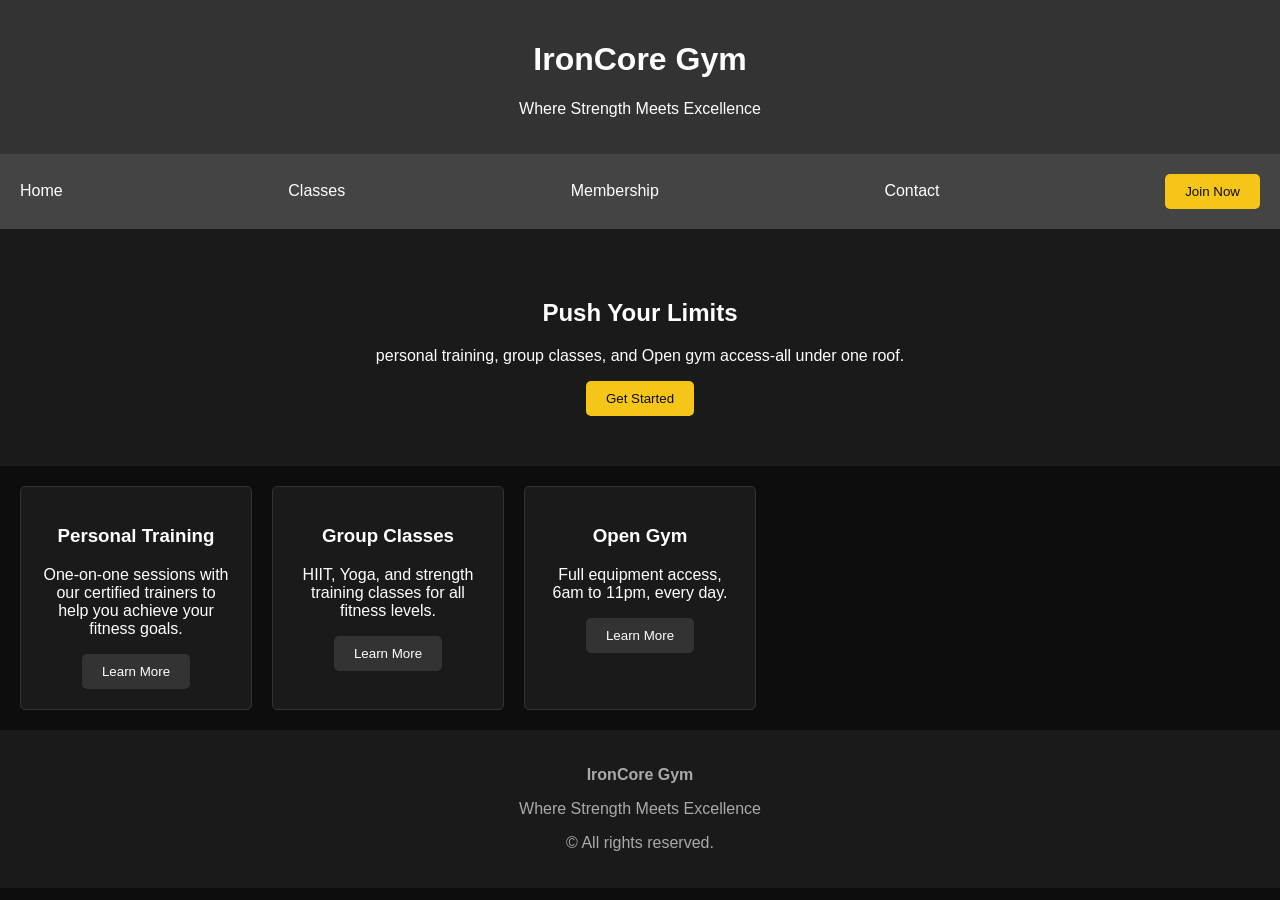
==== gym.html @ e727870f "Day 5: Business homepage (IronCore Gym) - header, hero, services, footer" ====
<!DOCTYPE html>
<html lang="en">
<head>
  <meta charset="UTF-8">
  <meta name="viewport" content="width=device-width, initial-scale=1.0">
  <link rel="stylesheet" href="gym.css">
  <title>IronCore Gym</title>
</head>
<body>

  <header>
    <h1>IronCore Gym</h1>
    <p>Where Strength Meets Excellence</p>
  </header>

  
  <!-- NAV: navigation links. -->
  <nav>
    <a href="#home">Home</a>
    <a href="#classes">Classes</a>
    <a href="#membership">Membership</a>
    <a href="#contact">Contact</a>
    <button type="button" class="join-btn">Join Now</button>
  </nav>

<main>
<section class = "hero">
  <h2>Push Your Limits</h2>
  <p> personal training, group classes, and Open gym access-all under one roof.
  </p>
  <button type="button">Get Started</button>
  </section>

<div class="card-grid">
  <div class="card">
    <h3>Personal Training</h3>
    <p>One-on-one sessions with our certified trainers to help you achieve your fitness goals.</p>
    <button type="button">Learn More</button>
  </div>
  <div class="card">
    <h3>Group Classes</h3>
    <p>HIIT, Yoga, and strength training classes for all fitness levels.</p>
    <button type="button">Learn More</button>
  </div>
  <div class="card">
    <h3>Open Gym</h3>
    <p>Full equipment access, 6am to 11pm, every day.</p>
    <button type="button">Learn More</button>
  </div>
</div>
</main>

<!-- FOOTER: bottom of the page -->
  <footer>
  <p><strong>IronCore Gym</strong></p>
  <p>Where Strength Meets Excellence</p>
  <p>&copy; All rights reserved.</p>
</footer>
</body>
</html>
---- gym.css ----
body {
  background-color: #0D0D0D;
  color: #FFFFFF;             
  font-family: Arial, sans-serif;
  margin: 0;
}

header {
  background-color: #333;
  color: white;
  padding: 20px;
  text-align: center;
}

nav {
  display: flex;
  justify-content: space-between;
  align-items: center;
  padding: 20px;
  background-color: #444;
  overflow: hidden;
  gap: 15px;
}

nav a {
  color: white;
  text-decoration: none;
}

.hero {
  text-align: center;
  padding: 50px;
  background-color: #1A1A1A;   
}


button {
  padding: 10px 20px;
  border: none;
  border-radius: 5px;
  cursor: pointer;
  color: white;
}

.hero button {
  background-color: #F5C518;
  color: #0D0D0D;
}

.join-btn {
  background-color: #F5C518;
  color: #0D0D0D;
}

.card-grid {
  display: grid;
  grid-template-columns: repeat(auto-fill, minmax(200px, 1fr));
  gap: 20px;
  padding: 20px;
}

.card {
  background-color: #1A1A1A;   
  border: 1px solid #333;
  border-radius: 5px;
  padding: 20px;
  text-align: center;
}

.card button {
  background-color: #333;
}

footer {
  background-color: #1A1A1A;
  color: #AAAAAA;
  text-align: center;
  padding: 20px;
}

@media (max-width: 480px) {
  .hero h2 {                  
    font-size: 24px;
  }
}
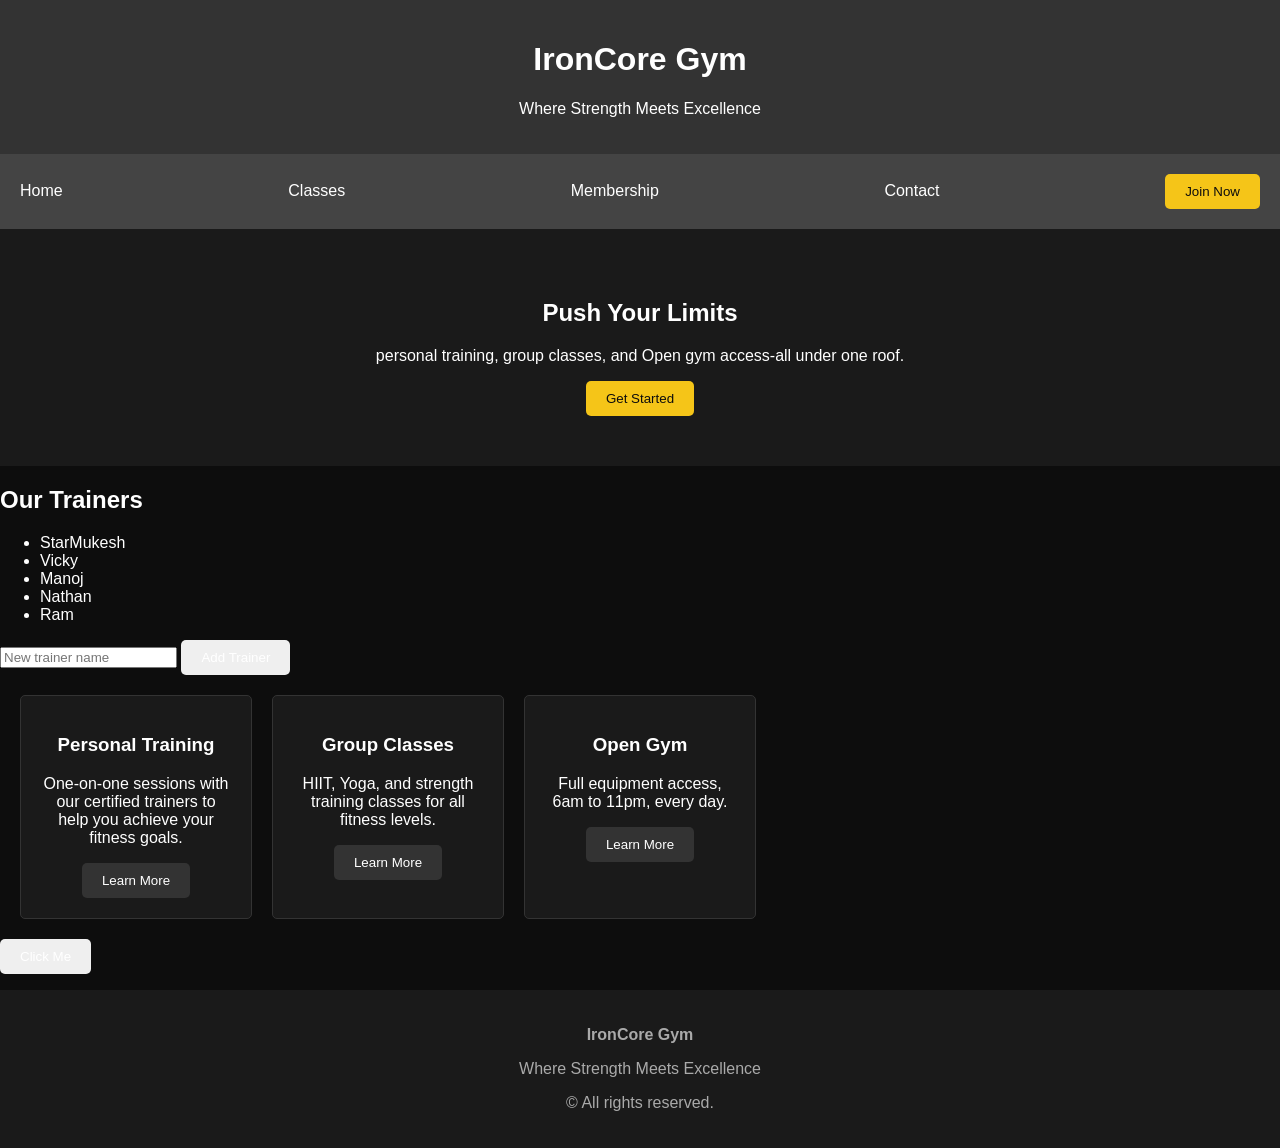
==== commit 67565074: "Week 2 Day 2: Arrays, objects, DOM manipulation - dynamic trainer list with add functionality" ====
--- a/gym.html
+++ b/gym.html
@@ -13,8 +13,6 @@
     <p>Where Strength Meets Excellence</p>
   </header>
 
-  
-  <!-- NAV: navigation links. -->
   <nav>
     <a href="#home">Home</a>
     <a href="#classes">Classes</a>
@@ -23,38 +21,51 @@
     <button type="button" class="join-btn">Join Now</button>
   </nav>
 
-<main>
-<section class = "hero">
-  <h2>Push Your Limits</h2>
-  <p> personal training, group classes, and Open gym access-all under one roof.
-  </p>
-  <button type="button">Get Started</button>
-  </section>
+  <main>
+    <section class="hero">
+      <h2>Push Your Limits</h2>
+      <p>personal training, group classes, and Open gym access-all under one roof.</p>
+      <button type="button">Get Started</button>
+    </section>
 
-<div class="card-grid">
-  <div class="card">
-    <h3>Personal Training</h3>
-    <p>One-on-one sessions with our certified trainers to help you achieve your fitness goals.</p>
-    <button type="button">Learn More</button>
-  </div>
-  <div class="card">
-    <h3>Group Classes</h3>
-    <p>HIIT, Yoga, and strength training classes for all fitness levels.</p>
-    <button type="button">Learn More</button>
-  </div>
-  <div class="card">
-    <h3>Open Gym</h3>
-    <p>Full equipment access, 6am to 11pm, every day.</p>
-    <button type="button">Learn More</button>
-  </div>
-</div>
-</main>
+    <section id="trainers-section">
+  <h2>Our Trainers</h2>
+  <ul id="trainer-list"></ul>
 
-<!-- FOOTER: bottom of the page -->
+  <input type="text" id="trainer-input" placeholder="New trainer name">
+  <button id="add-trainer-btn" type="button">Add Trainer</button>
+</section>
+
+    <div class="card-grid">
+      <div class="card">
+        <h3>Personal Training</h3>
+        <p>One-on-one sessions with our certified trainers to help you achieve your fitness goals.</p>
+        <button type="button">Learn More</button>
+      </div>
+      <div class="card">
+        <h3>Group Classes</h3>
+        <p>HIIT, Yoga, and strength training classes for all fitness levels.</p>
+        <button type="button">Learn More</button>
+      </div>
+      <div class="card">
+        <h3>Open Gym</h3>
+        <p>Full equipment access, 6am to 11pm, every day.</p>
+        <button type="button">Learn More</button>
+      </div>
+    </div>
+
+    <!-- New: today's DOM practice section -->
+    <button id="myButton">Click Me</button>
+    <p id="output"></p>
+  </main>
+
   <footer>
-  <p><strong>IronCore Gym</strong></p>
-  <p>Where Strength Meets Excellence</p>
-  <p>&copy; All rights reserved.</p>
-</footer>
+    <p><strong>IronCore Gym</strong></p>
+    <p>Where Strength Meets Excellence</p>
+    <p>&copy; All rights reserved.</p>
+  </footer>
+
+  <!-- Script goes right before </body>, not in <head> -->
+  <script src="gym.js"></script>
 </body>
 </html>
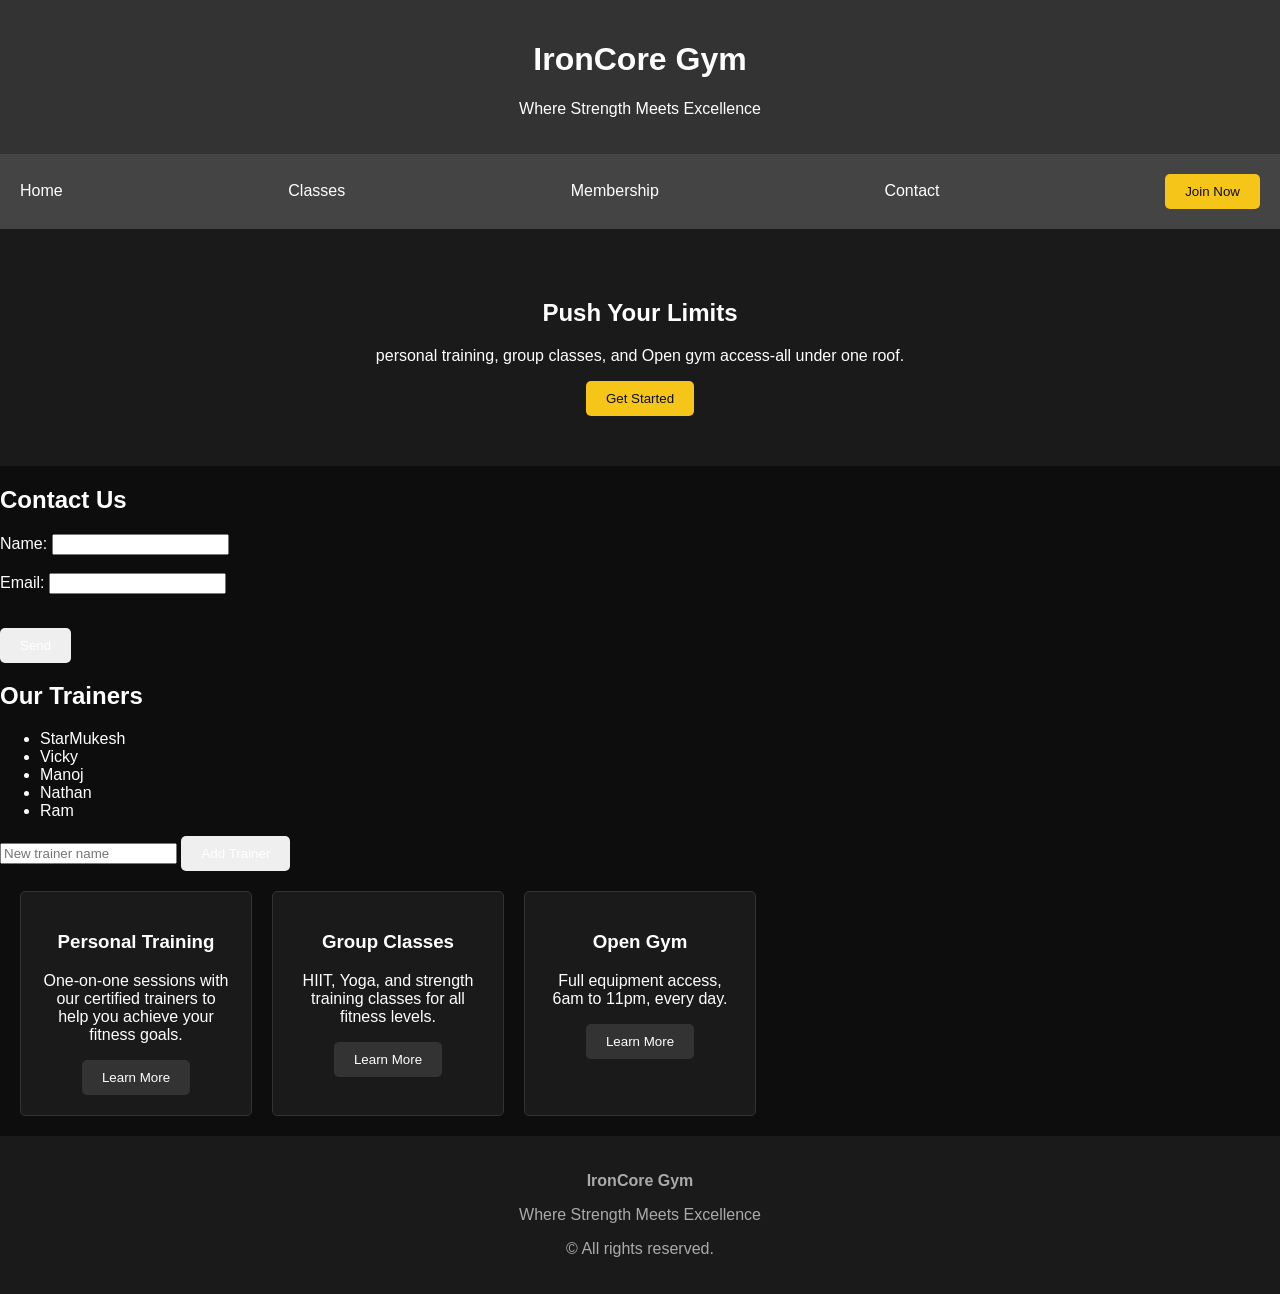
==== commit 4eac416d: "Week 2 Day 3: Form validation, show/hide cards, Join Now modal" ====
--- a/gym.html
+++ b/gym.html
@@ -28,6 +28,20 @@
       <button type="button">Get Started</button>
     </section>
 
+     <section id="contact">
+      <h2>Contact Us</h2>
+      <form id="contact-form" novalidate>
+      <label for="contact-name">Name:</label>
+      <input type="text" id="contact-name"><br><br>
+
+      <label for="contact-email">Email:</label>
+      <input type="email" id="contact-email"><br><br>
+
+      <p id="form-message"></p>
+      <button type="submit">Send</button>
+    </form>
+  </section>
+
     <section id="trainers-section">
   <h2>Our Trainers</h2>
   <ul id="trainer-list"></ul>
@@ -36,28 +50,36 @@
   <button id="add-trainer-btn" type="button">Add Trainer</button>
 </section>
 
-    <div class="card-grid">
+<div id="join-modal" class="modal hidden">
+  <div class="modal-box">
+    <h2>Join IronCore Gym</h2>
+    <p>Leave your name and we'll get your free trial set up.</p>
+    <input type="text" placeholder="Your name">
+    <br><br>
+    <button type="button" id="close-modal">Close</button>
+  </div>
+</div>
+
+        <div class="card-grid">
       <div class="card">
         <h3>Personal Training</h3>
         <p>One-on-one sessions with our certified trainers to help you achieve your fitness goals.</p>
         <button type="button">Learn More</button>
+        <p class="more-info hidden">Sessions are 60 minutes. Includes a custom workout plan and a monthly progress check.</p>
       </div>
       <div class="card">
         <h3>Group Classes</h3>
         <p>HIIT, Yoga, and strength training classes for all fitness levels.</p>
         <button type="button">Learn More</button>
+        <p class="more-info hidden">Classes run 45 minutes, up to 15 people per session, all levels welcome.</p>
       </div>
       <div class="card">
         <h3>Open Gym</h3>
         <p>Full equipment access, 6am to 11pm, every day.</p>
         <button type="button">Learn More</button>
+        <p class="more-info hidden">Includes cardio, free weights and lockers. No booking needed.</p>
       </div>
     </div>
-
-    <!-- New: today's DOM practice section -->
-    <button id="myButton">Click Me</button>
-    <p id="output"></p>
-  </main>
 
   <footer>
     <p><strong>IronCore Gym</strong></p>
--- a/gym.css
+++ b/gym.css
@@ -59,6 +59,29 @@
   padding: 20px;
 }
 
+.modal {
+  position: fixed;
+  top: 0;
+  left: 0;
+  width: 100%;
+  height: 100%;
+  background-color: rgba(0, 0, 0, 0.7);
+  display: flex;
+  justify-content: center;
+  align-items: center;
+}
+
+.modal-box {
+  background-color: #1A1A1A;
+  padding: 30px;
+  border-radius: 8px;
+  text-align: center;
+}
+
+.hidden {
+  display: none;
+}
+
 .card {
   background-color: #1A1A1A;   
   border: 1px solid #333;
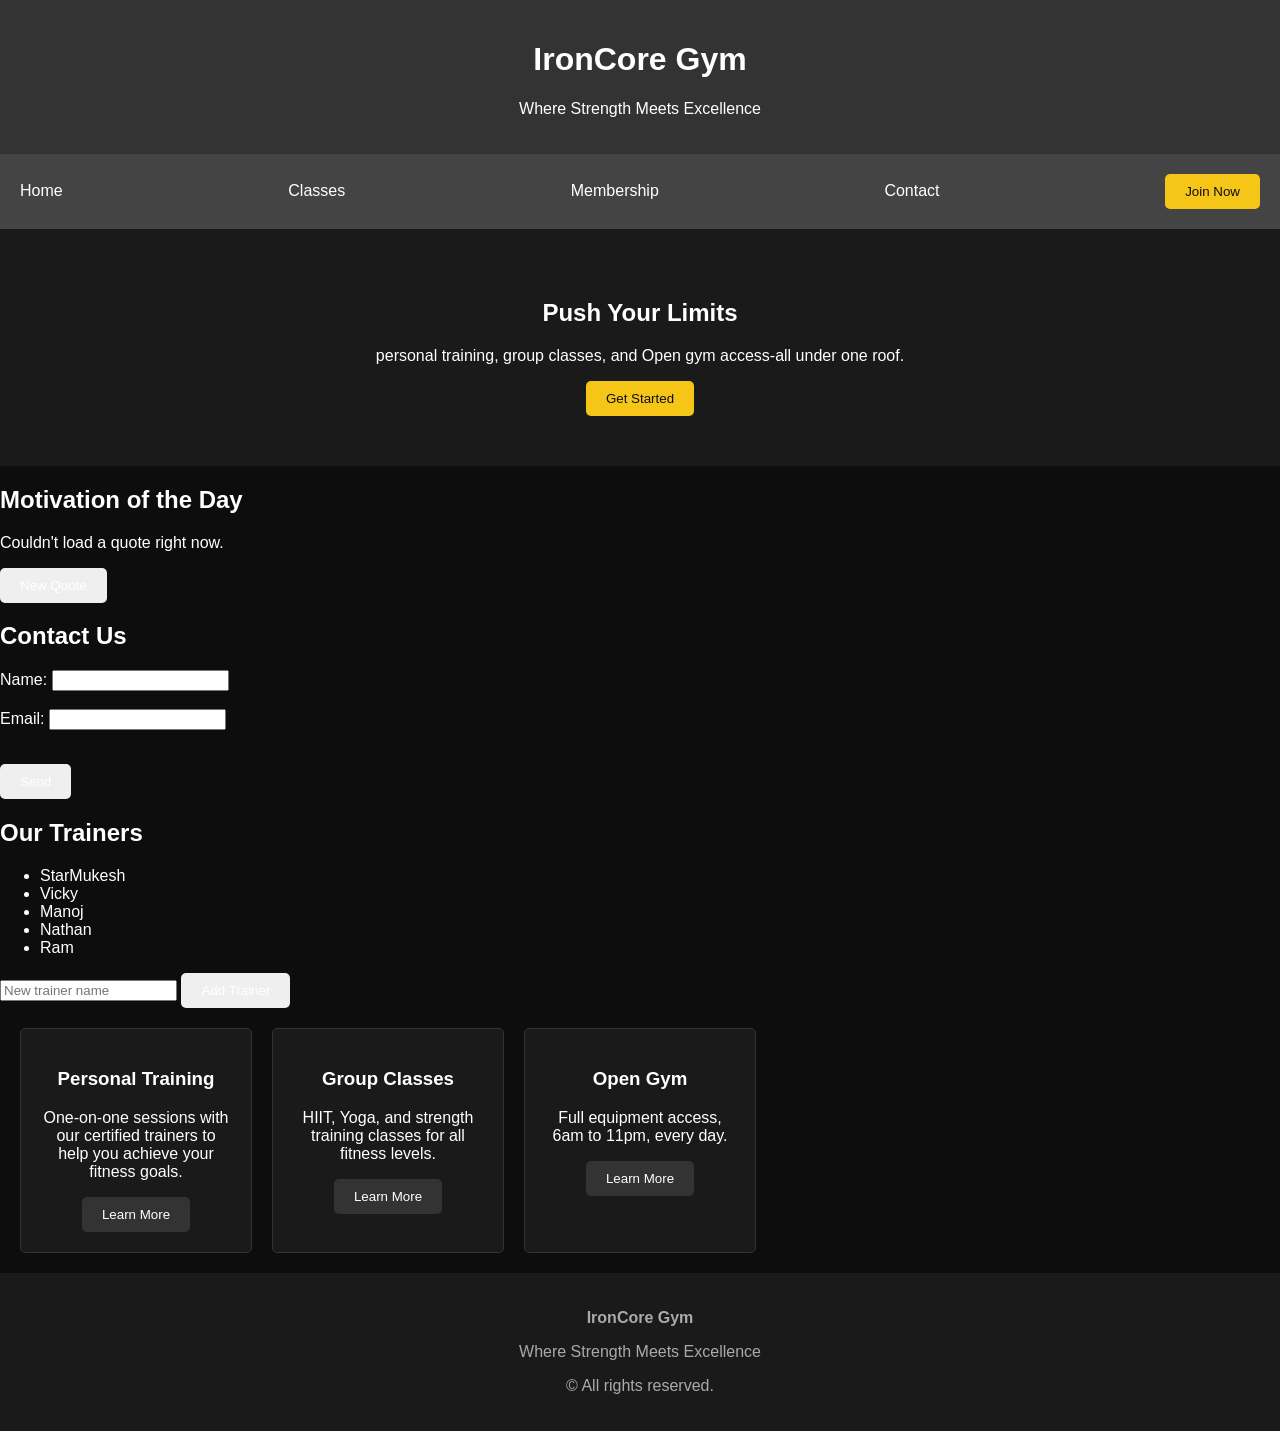
==== commit b455095b: "Week 2 Day 4: Fetch API - Motivation quote section with async/await and error handling" ====
--- a/gym.html
+++ b/gym.html
@@ -26,6 +26,12 @@
       <h2>Push Your Limits</h2>
       <p>personal training, group classes, and Open gym access-all under one roof.</p>
       <button type="button">Get Started</button>
+    </section>
+
+    <section id="quote-section">
+    <h2>Motivation of the Day</h2>
+    <p id="quote-text">Loading...</p>
+    <button type="button" id="new-quote-btn">New Quote</button>
     </section>
 
      <section id="contact">
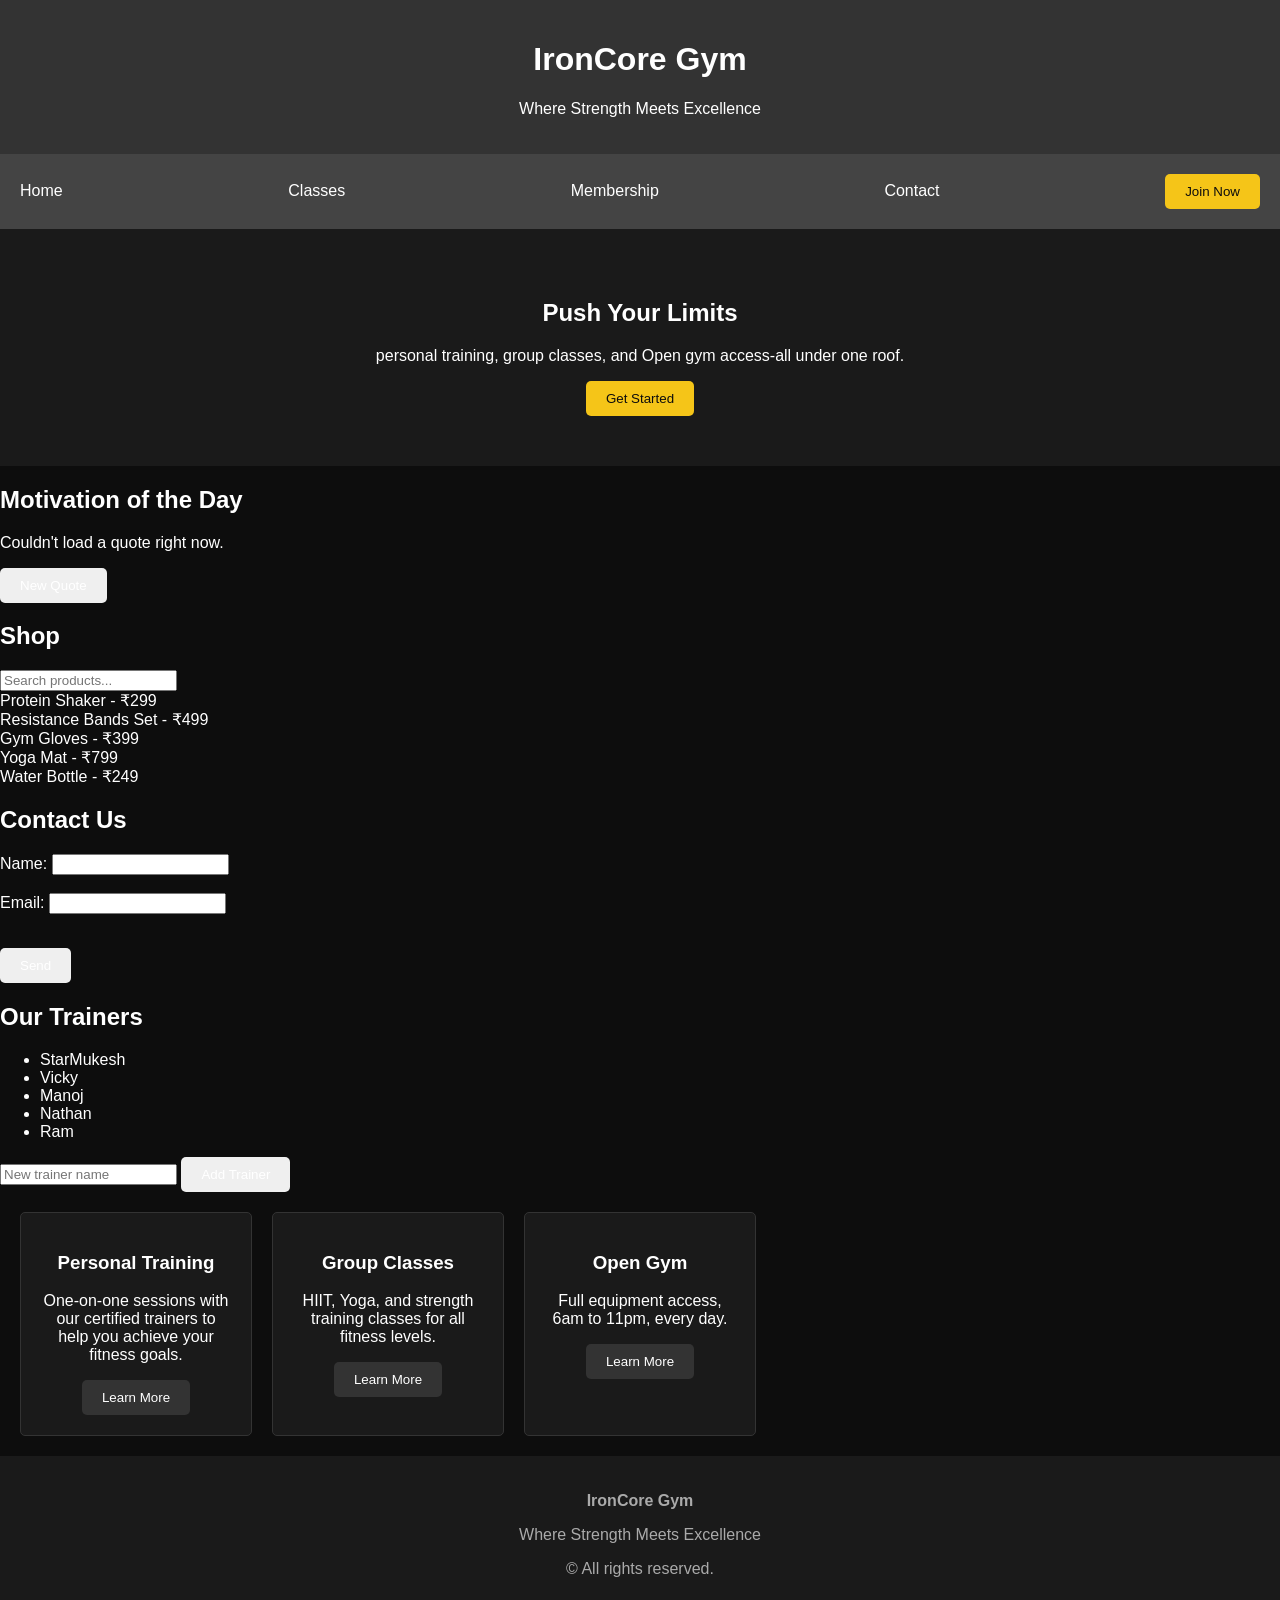
==== commit ef7481cc: "Week 2 Day 5: Product listing page - render products, click to view details" ====
--- a/gym.html
+++ b/gym.html
@@ -33,6 +33,15 @@
     <p id="quote-text">Loading...</p>
     <button type="button" id="new-quote-btn">New Quote</button>
     </section>
+
+    <section id="shop-section">
+  <h2>Shop</h2>
+  <input type="text" id="search-box" placeholder="Search products...">
+
+  <div id="product-list"></div>
+
+  <div id="product-detail" class="hidden"></div>
+</section>
 
      <section id="contact">
       <h2>Contact Us</h2>
@@ -96,4 +105,5 @@
   <!-- Script goes right before </body>, not in <head> -->
   <script src="gym.js"></script>
 </body>
-</html>+</html>
+
